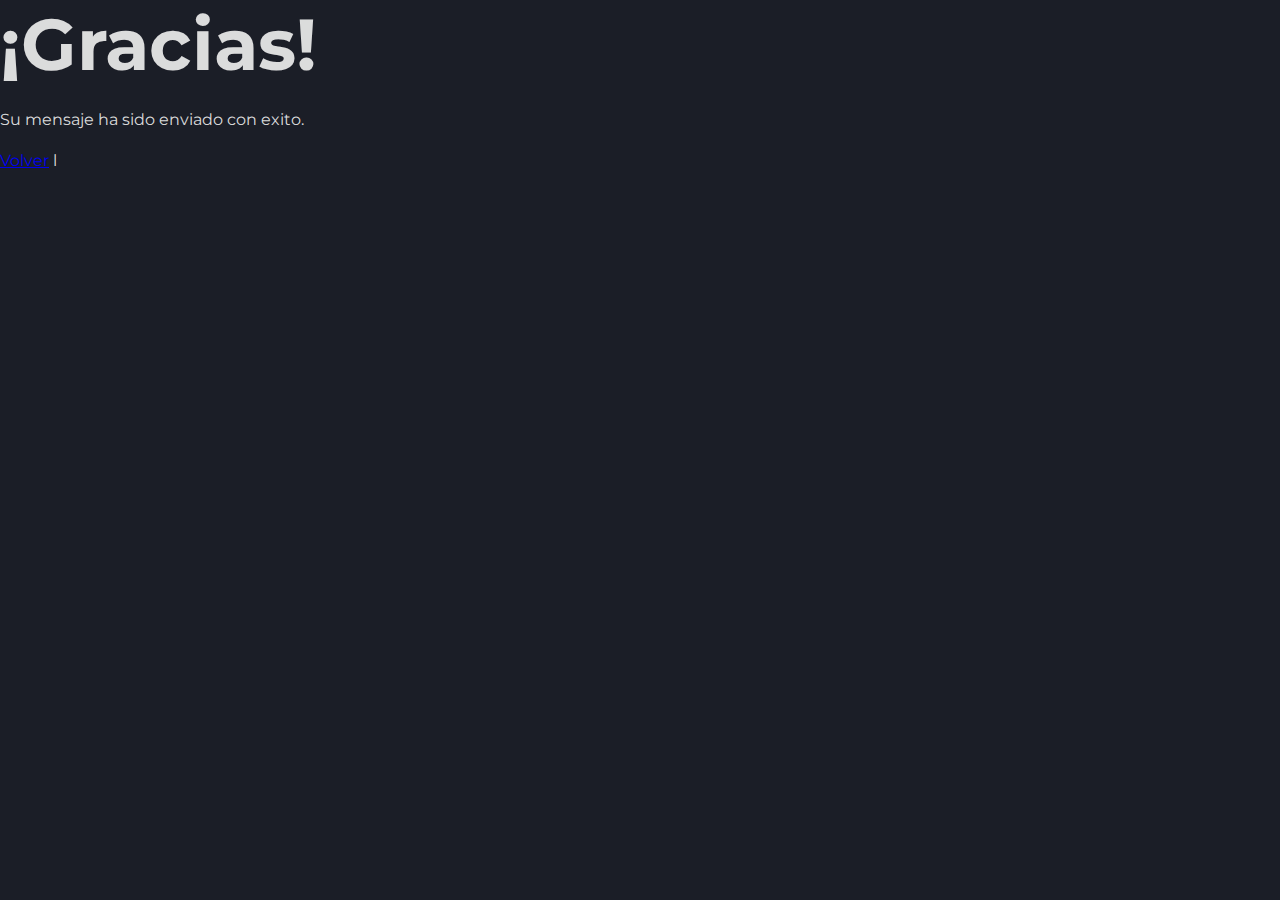
==== thanks.html @ 752e48f8 "fix-form" ====
<!DOCTYPE html>
<html lang="en">
  <head>
    <meta charset="UTF-8" />
    <meta name="viewport" content="width=device-width, initial-scale=1.0" />
    <link
      href="https://unpkg.com/boxicons@2.1.4/css/boxicons.min.css"
      rel="stylesheet"
    />
    <link rel="preconnect" href="https://fonts.googleapis.com" />
    <link rel="preconnect" href="https://fonts.gstatic.com" crossorigin />
    <link
      href="https://fonts.googleapis.com/css2?family=Roboto:ital,wght@0,100;0,300;0,400;0,500;0,700;0,900;1,100;1,300;1,400;1,500;1,700;1,900&display=swap"
      rel="stylesheet"
    />
    <link
      href="https://fonts.googleapis.com/css2?family=Montserrat:ital,wght@0,100..900;1,100..900&family=Roboto:ital,wght@0,100;0,300;0,400;0,500;0,700;0,900;1,100;1,300;1,400;1,500;1,700;1,900&display=swap"
      rel="stylesheet"
    />
    <link rel="stylesheet" href="css/styles.css" />
    <title>Document</title>
  </head>
  <body>
    <h1>¡Gracias!</h1>
    <p>Su mensaje ha sido enviado con exito.</p>
    <a href="https://tmpelay.github.io/web-portfolio/">Volver</a>
  </body>
</html>
l
---- css/styles.css ----
:root {
  --primary-background: #1b1e27;
  --secondary-background: #2c2b36;
  --primary-foreground: #fafafa;
  --secondary-foreground: #eaeaeaee;
  --color-1: #76abaeff;
}

* {
  margin: 0;
  padding: 0;
  box-sizing: border-box;
}

html {
  scroll-behavior: smooth;
}

body {
  font-family: Montserrat, Roboto, sans-serif;
  background-color: var(--primary-background);
  color: var(--secondary-foreground);
  font-size: 16px;
  font-weight: 400;
}

h1,
h2 {
  text-wrap: balance;
}

p {
  text-wrap: pretty;
  margin: 22px 0;
}

.important-text {
  color: var(--primary-foreground);
  font-weight: 500;
}

.up-button {
  display: block;
  font-size: 2em;
  position: fixed;
  width: 38px;
  height: 38px;
  border: 3px solid var(--primary-foreground);
  border-radius: 50%;
  right: 16px;
  bottom: 16px;
  color: var(--primary-foreground);
  transition: color 0.2s, background-color 0.2s;
}

.up-button:hover {
  color: var(--primary-background);
  background-color: var(--primary-foreground);
}

/* -- HEADER SECTION -- */

.header {
  width: 100%;
  display: flex;
  justify-content: center;
  overflow: hidden;
}

.nav__list {
  display: flex;
  list-style: none;
}

.nav__link {
  display: inline-block;
  padding: 20px 24px;
  text-decoration: none;
  color: var(--secondary-foreground);
  font-size: 0.98em;
  font-weight: 500;
  transition: color 0.2s, background-color 0.2s;
}

.nav__link:hover {
  color: inherit;
  background-color: var(--secondary-background);
}

/* -- MAIN SECTION -- */

.home {
  padding: 100px;
  display: flex;
  justify-content: center;
  gap: 40px;
  align-items: center;
}

.home img {
  width: 32%;
  min-width: 300px;
  border-radius: 50%;
  outline-width: 4px;
  outline-offset: 8px;
  outline-color: var(--secondary-foreground);
  outline-style: solid;
}

.home__hi {
  font-size: 2.5em;
  font-weight: 400;
  margin: 0;
}

.home__profession {
  font-size: 1.8em;
  font-weight: 400;
  margin: 0;
}

h1 {
  font-size: 4.5em;
  text-wrap: balance;
  overflow: hidden;
}

/* -- HOME QUERIES -- */

@media screen and (max-width: 900px) {
  .home {
    flex-direction: column;
  }
}

@media screen and (max-width: 640px) {
  .home__wrapper {
    text-align: center;
  }
}

/* -- SECTION STYLE --*/

.section {
  max-width: 880px;
  margin: auto;
  display: flex;
  flex-direction: column;
  justify-content: center;
  padding: 100px 16px;
}

.section__title {
  font-size: 5em;
  font-weight: 300;
  margin-bottom: 28px;
  color: var(--primary-foreground);
}

.section__wrapper {
  display: flex;
  justify-content: center;
}

.section__left {
  direction: rtl;
  flex: 1;
  padding: 40px 32px;
}

.section__right {
  flex: 3;
  padding: 40px 32px;
  border-left: 1.5px solid var(--secondary-foreground);
}

.section__icon {
  margin: 50px 0;
}

.section__icon p {
  font-weight: 300;
}

.section__icon p span {
  font-weight: 600;
}

.icon {
  font-size: 2.5em;
}

.section__icon img {
  height: 2.5em;
}

.icon__text {
  margin: 5px 0;
  font-weight: 600;
}

/* -- SECTION QUERIES -- */

@media screen and (max-width: 640px) {
  .section {
    gap: 2px;
  }

  .section__wrapper {
    flex-direction: column-reverse;
    align-items: center;
    gap: 0;
  }

  .section__title,
  .skills__other-title,
  .section__icon {
    text-align: center;
  }

  .section__title {
    font-size: 3.5em;
    margin-bottom: 0;
  }

  .section__divider {
    display: none;
  }

  .section__left {
    padding: 0;
  }

  .section__right {
    border: none;
  }
}

/* -- ABOUT SECTION -- */

.about__nav-container {
  display: flex;
  flex-wrap: wrap;
}

.about__profile-text,
.about__story-text {
  display: none;
}

.about__radio {
  display: none;
}

.about__nav-item {
  display: inline-block;
  padding: 12px 20px;
  cursor: pointer;
  transition: background-color 0.2s;
}

.about__nav-item:hover {
  background-color: var(--secondary-background);
}

.about__radio:checked + .about__nav-item {
  color: var(--primary-foreground);
  border-bottom: 1px solid var(--primary-foreground);
}

.about__radio:nth-of-type(1):checked ~ .about__profile-text {
  display: block;
}

.about__radio:nth-of-type(2):checked ~ .about__story-text {
  display: block;
}

/* -- SKILLS SECTION -- */

.skills__nav-container {
  display: flex;
  flex-wrap: wrap;
}

.skills__web {
  display: none;
  width: 100%;
  margin: 10px 0;
}

.skills__radio {
  display: none;
}

.skills__nav-item {
  display: inline-block;
  padding: 12px 20px;
  cursor: pointer;
}

.skills__nav-item:hover {
  background-color: var(--secondary-background);
}

.skills__radio:checked + .skills__nav-item {
  color: var(--primary-foreground);
  border-bottom: 1px solid var(--primary-foreground);
}

.skills__radio:nth-of-type(1):checked ~ .skills__web {
  display: block;
}

.skills__web-basic {
  display: flex;
  justify-content: space-evenly;
  padding: 40px 0;
}

.skills__other-icons {
  display: flex;
  justify-content: center;
  padding-top: 40px;
}

.skill__wrapper {
  text-align: center;
  margin: 16px;
}

.skill__wrapper img {
  height: 72px;
}

.skill__wrapper p {
  margin: 10px 0;
  font-weight: 600;
}

.skills__other-title {
  font-weight: 500;
}

/* -- PROJECTS SECTION -- */

.section__projects {
  display: flex;
  flex-direction: column;
  margin: 36px 0;
}

.section__projects a {
  text-decoration: none;
  color: var(--primary-foreground);
}

#projects .section__right p {
  margin: 0;
}

.project__card {
  padding: 8px;
  display: flex;
  gap: 16px;
  border-radius: 16px;
  transition: 0.2s outline-color;
  outline-color: var(--primary-background);
}

.project__card:hover {
  outline-width: 3px;
  outline-color: var(--secondary-foreground);
  outline-style: solid;
}

.project__card img {
  height: 240px;
  border-radius: 10px;
}

.project__card-info {
  display: flex;
  flex-direction: column;
  justify-content: space-between;
}

.project__card-wrapper h3 {
  font-size: 1.5em;
  font-weight: 500;
  margin-top: 8px;
}

.project__card-wrapper p {
  margin: 0;
  margin-top: 5px;
}

.project__card-skills {
  display: flex;
  justify-content: flex-start;
  gap: 10px;
  padding: 12px;
}

.project__card-skills img {
  height: 42px;
  border-radius: 0;
}

/* -- PROJECT QUERIES -- */

@media screen and (max-width: 640px) {
  .section__projects {
    margin: 0;
  }

  .project__card {
    margin: auto;
    max-width: 426px;
    flex-direction: column;
    align-items: center;
    gap: 4px;
  }

  .project__card img {
    max-width: 100%;
    height: auto;
  }

  .project__card-info {
    display: flex;
    gap: 6px;
  }

  .project__card-skills {
    padding: 6px;
  }

  .project__card-skills img {
    height: 32px;
  }
}

/* -- CONTACT SECTION -- */

.contact__form {
  display: flex;
  flex-direction: column;
}

.contact__form label {
  font-weight: 600;
  margin-top: 12px;
}

.contact__form input,
.contact__form textarea {
  width: 70%;
  min-width: 300px;
  background-color: transparent;
  color: var(--secondary-foreground);
  padding: 16px;
  font-size: 1em;
  outline: none;
  border: 1px solid var(--secondary-foreground);
  border-radius: 8px;
  margin: 12px 0;
  font-family: inherit;
  transition: 0.2s background-color;
}

.contact__form textarea {
  resize: none;
}

.contact__form input[type="submit"] {
  background-color: var(--color-1);
  color: var(--primary-foreground);
  width: 40%;
  font-weight: 600;
  cursor: pointer;
  border: 2px solid var(--color-1);
}

.contact__form input[type="submit"]:hover {
  background-color: transparent;
  color: var(--color-1);
}

.section__icon a {
  text-decoration: none;
  color: inherit;
}

/* -- CONTACT QUERIES -- */

@media screen and (max-width: 640px) {
  .contact__form {
    align-items: center;
  }

  .contact__form input,
  .contact__form textarea {
    width: 100%;
  }
}

/* -- FOOTER SECTION -- */

.footer {
  padding: 80px 0;
  background-color: #090a06;
  display: flex;
  justify-content: space-evenly;
}
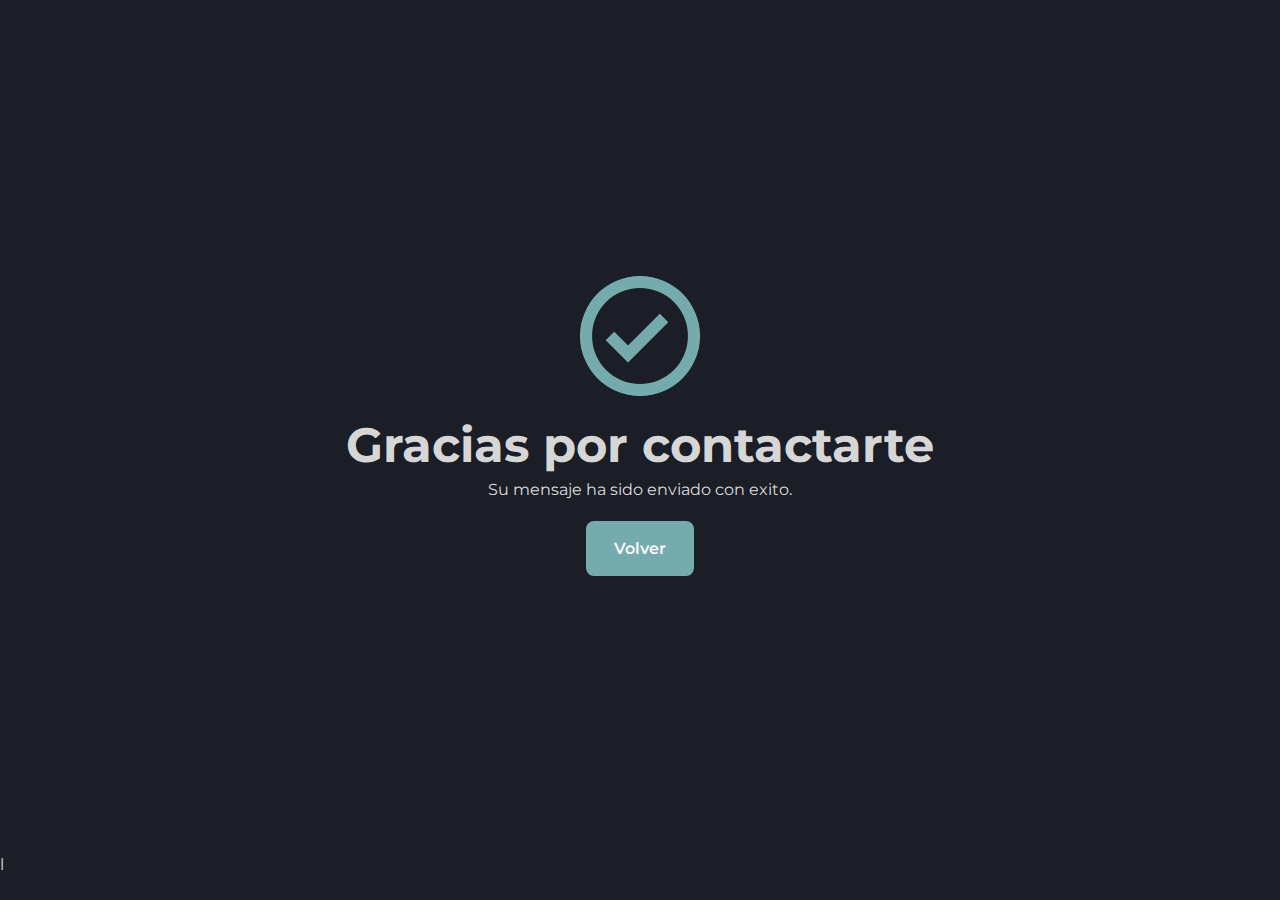
==== commit 897475f8: "thanks-page" ====
--- a/thanks.html
+++ b/thanks.html
@@ -21,9 +21,14 @@
     <title>Document</title>
   </head>
   <body>
-    <h1>¡Gracias!</h1>
-    <p>Su mensaje ha sido enviado con exito.</p>
-    <a href="https://tmpelay.github.io/web-portfolio/">Volver</a>
+    <div class="thanks__container">
+      <i class="icon bx bx-check-circle"></i>
+      <h1 class="thanks__title">Gracias por contactarte</h1>
+      <p class="thanks__text">Su mensaje ha sido enviado con exito.</p>
+      <a class="thanks__go-back" href="https://tmpelay.github.io/web-portfolio/"
+        >Volver</a
+      >
+    </div>
   </body>
 </html>
 l
--- a/css/styles.css
+++ b/css/styles.css
@@ -514,3 +514,48 @@
   display: flex;
   justify-content: space-evenly;
 }
+
+/* -- THANKS SECTION -- */
+
+.thanks__container {
+  display: flex;
+  flex-direction: column;
+  height: 95vh;
+  margin: auto;
+  justify-content: center;
+  align-items: center;
+}
+
+.thanks__container .icon {
+  font-size: 9em;
+  color: var(--color-1);
+  margin-bottom: 8px;
+}
+
+.thanks__title {
+  font-size: 3em;
+}
+
+.thanks__text {
+  font-size: 1em;
+  margin: 6px 0;
+}
+
+.thanks__go-back {
+  margin: 16px;
+  display: inline-block;
+  text-decoration: none;
+  padding: 16px 26px;
+  background-color: var(--color-1);
+  color: var(--primary-foreground);
+  font-weight: 600;
+  cursor: pointer;
+  border: 2px solid var(--color-1);
+  border-radius: 8px;
+  transition: 0.2s background-color, 02 color;
+}
+
+.thanks__go-back:hover {
+  background-color: transparent;
+  color: var(--color-1);
+}
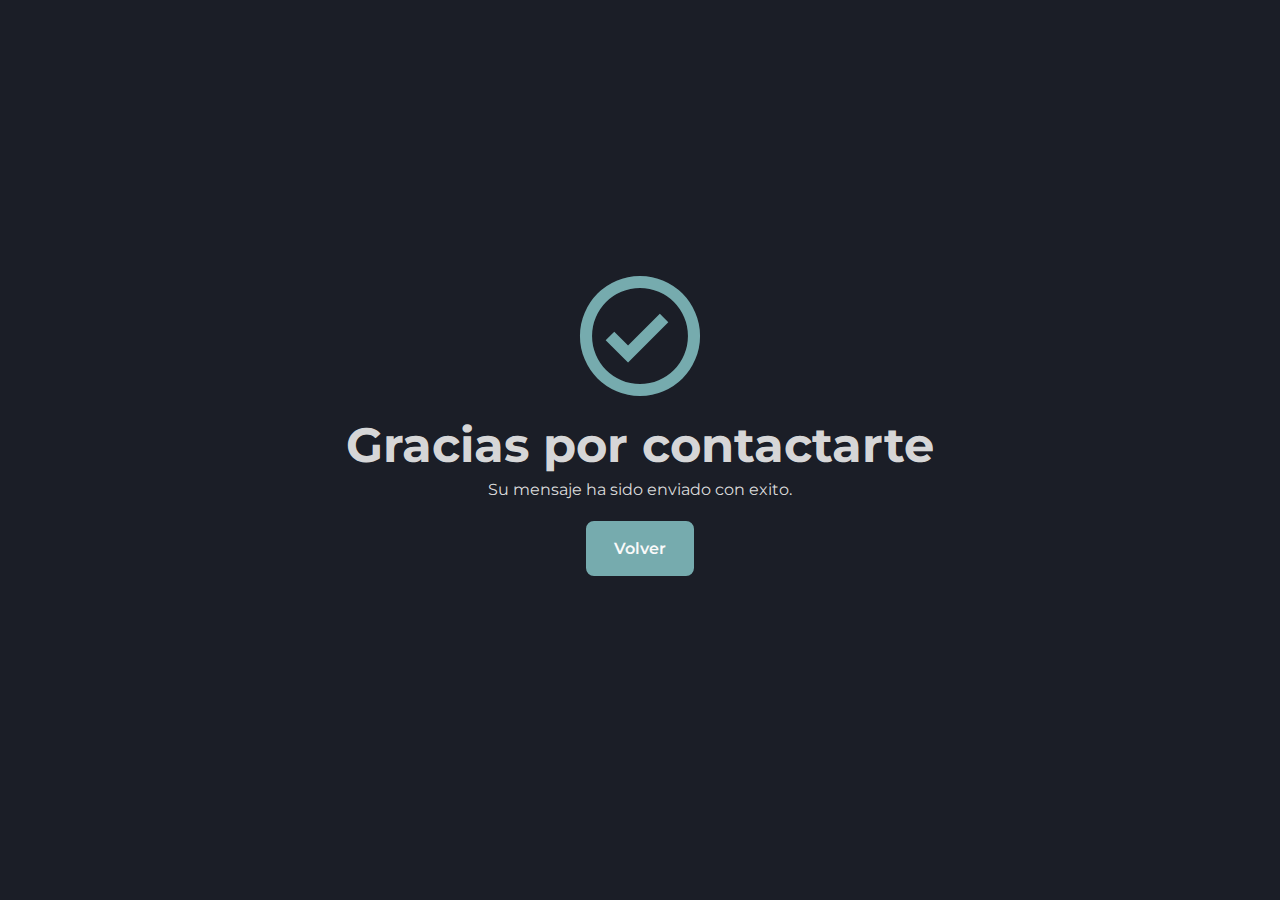
==== commit 27c659fc: "fix-change-theme" ====
--- a/thanks.html
+++ b/thanks.html
@@ -3,6 +3,7 @@
   <head>
     <meta charset="UTF-8" />
     <meta name="viewport" content="width=device-width, initial-scale=1.0" />
+    <link rel="shortcut icon" href="assets/code.png" type="image/x-icon" />
     <link
       href="https://unpkg.com/boxicons@2.1.4/css/boxicons.min.css"
       rel="stylesheet"
@@ -18,7 +19,7 @@
       rel="stylesheet"
     />
     <link rel="stylesheet" href="css/styles.css" />
-    <title>Document</title>
+    <title>Gracias</title>
   </head>
   <body>
     <div class="thanks__container">
@@ -29,6 +30,6 @@
         >Volver</a
       >
     </div>
+    <script src="src/thanks.js"></script>
   </body>
 </html>
-l
--- a/css/styles.css
+++ b/css/styles.css
@@ -61,10 +61,47 @@
 /* -- HEADER SECTION -- */
 
 .header {
-  width: 100%;
-  display: flex;
+  display: flex;
+  justify-content: space-between;
+  align-items: center;
+  padding: 0 30px;
+}
+
+.header__theme input {
+  display: none;
+}
+
+.header__theme-light,
+.header__theme-dark {
+  cursor: pointer;
+  font-size: 1.3em;
+}
+
+.header__theme input:checked ~ .header__theme-light {
+  display: block;
+}
+
+.header__theme input:checked ~ .header__theme-dark {
+  display: none;
+}
+
+.header__theme-light {
+  display: none;
+}
+
+.nav__wrapper {
+  display: flex;
+  align-items: center;
   justify-content: center;
-  overflow: hidden;
+}
+
+.nav__wrapper input,
+.nav__wrapper label {
+  display: none !important;
+}
+
+.nav__wrapper input:checked ~ .header__nav {
+  display: flex;
 }
 
 .nav__list {
@@ -87,6 +124,42 @@
   background-color: var(--secondary-background);
 }
 
+/* -- NAV QUERIES -- */
+
+@media screen and (max-width: 800px) {
+  .header__nav {
+    position: absolute;
+    top: 58px;
+    display: none;
+    width: 100%;
+    background-color: var(--primary-background);
+  }
+
+  .nav__wrapper {
+    flex-direction: column;
+  }
+
+  .nav__wrapper label {
+    display: block !important;
+    text-align: center;
+  }
+
+  .nav__list {
+    flex-direction: column;
+    align-items: center;
+    width: 100%;
+  }
+
+  .nav__item {
+    width: 100%;
+  }
+
+  .nav__link {
+    width: 100%;
+    text-align: center;
+  }
+}
+
 /* -- MAIN SECTION -- */
 
 .home {
@@ -314,8 +387,12 @@
 
 .skills__web-basic {
   display: flex;
-  justify-content: space-evenly;
-  padding: 40px 0;
+  justify-content: space-around;
+  padding: 25px 0 18px;
+  margin: 30px 0;
+  position: relative;
+  border: 2px solid #e34f26;
+  border-radius: 20px;
 }
 
 .skills__other-icons {
@@ -334,7 +411,7 @@
 }
 
 .skill__wrapper p {
-  margin: 10px 0;
+  margin: 10px 0 0;
   font-weight: 600;
 }
 
@@ -342,6 +419,14 @@
   font-weight: 500;
 }
 
+/* -- SKILLS QUERIES --*/
+
+@media screen and (max-width: 640px) {
+  .skills__web-basic {
+    flex-direction: column;
+  }
+}
+
 /* -- PROJECTS SECTION -- */
 
 .section__projects {
@@ -355,7 +440,7 @@
   color: var(--primary-foreground);
 }
 
-#projects .section__right p {
+.projects .section__right p {
   margin: 0;
 }
 
@@ -511,6 +596,7 @@
 .footer {
   padding: 80px 0;
   background-color: #090a06;
+  color: #fafafa;
   display: flex;
   justify-content: space-evenly;
 }
@@ -534,6 +620,7 @@
 
 .thanks__title {
   font-size: 3em;
+  text-align: center;
 }
 
 .thanks__text {
